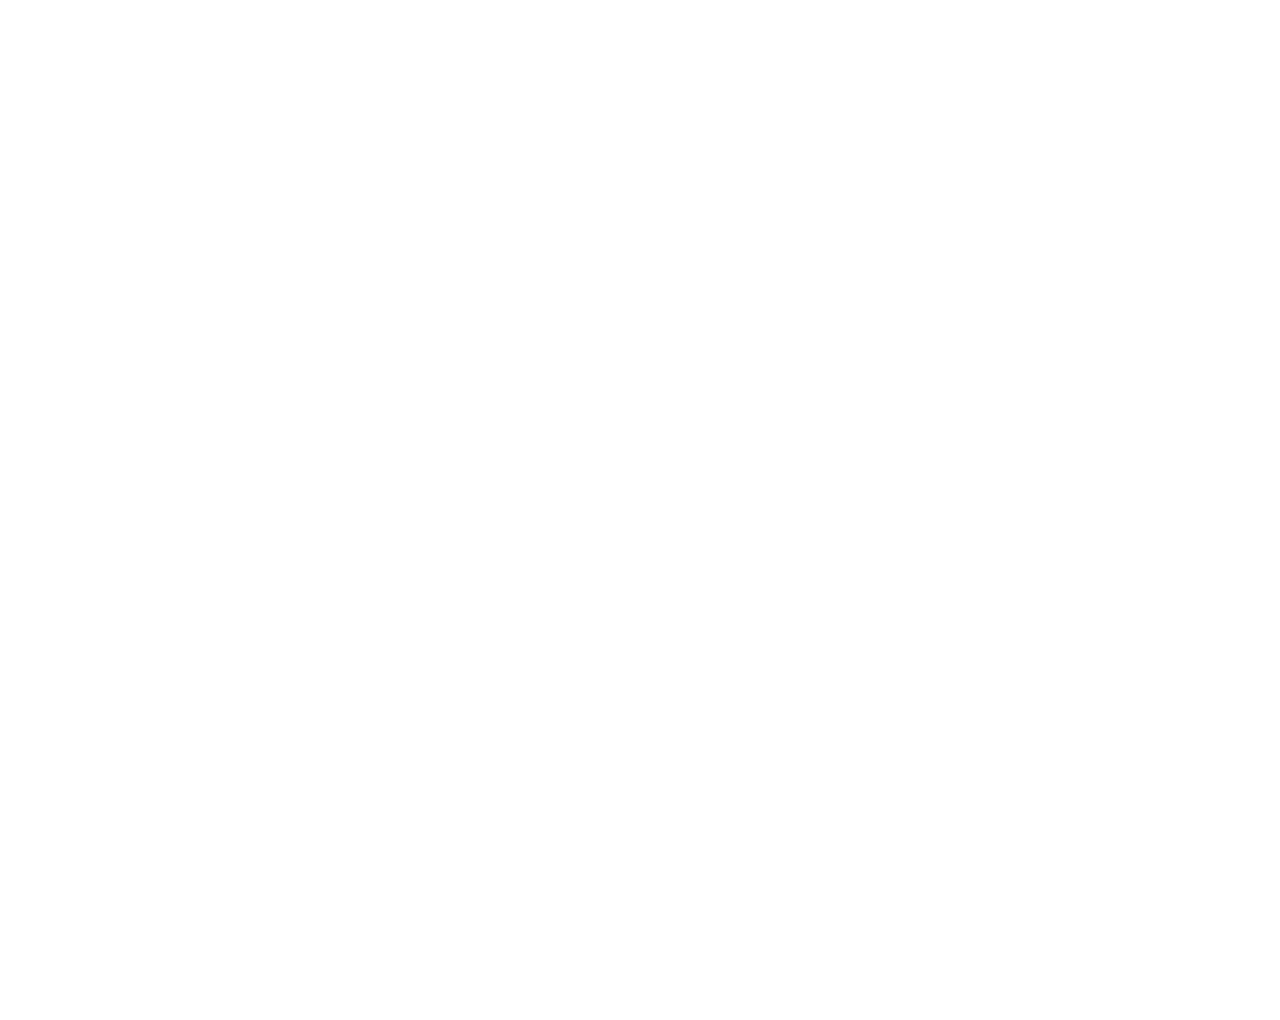
==== seance1/index.html @ 33cae96f "First commit - init seance 1" ====
<!DOCTYPE html>
<html lang="fr">
<head>
  <script src="main.js"></script>
  <title>Seance 1</title>
</head>
<body onload="init();">
  <canvas id="le_canvas" width="1000" height="1000"></canvas>
</body>
</html>
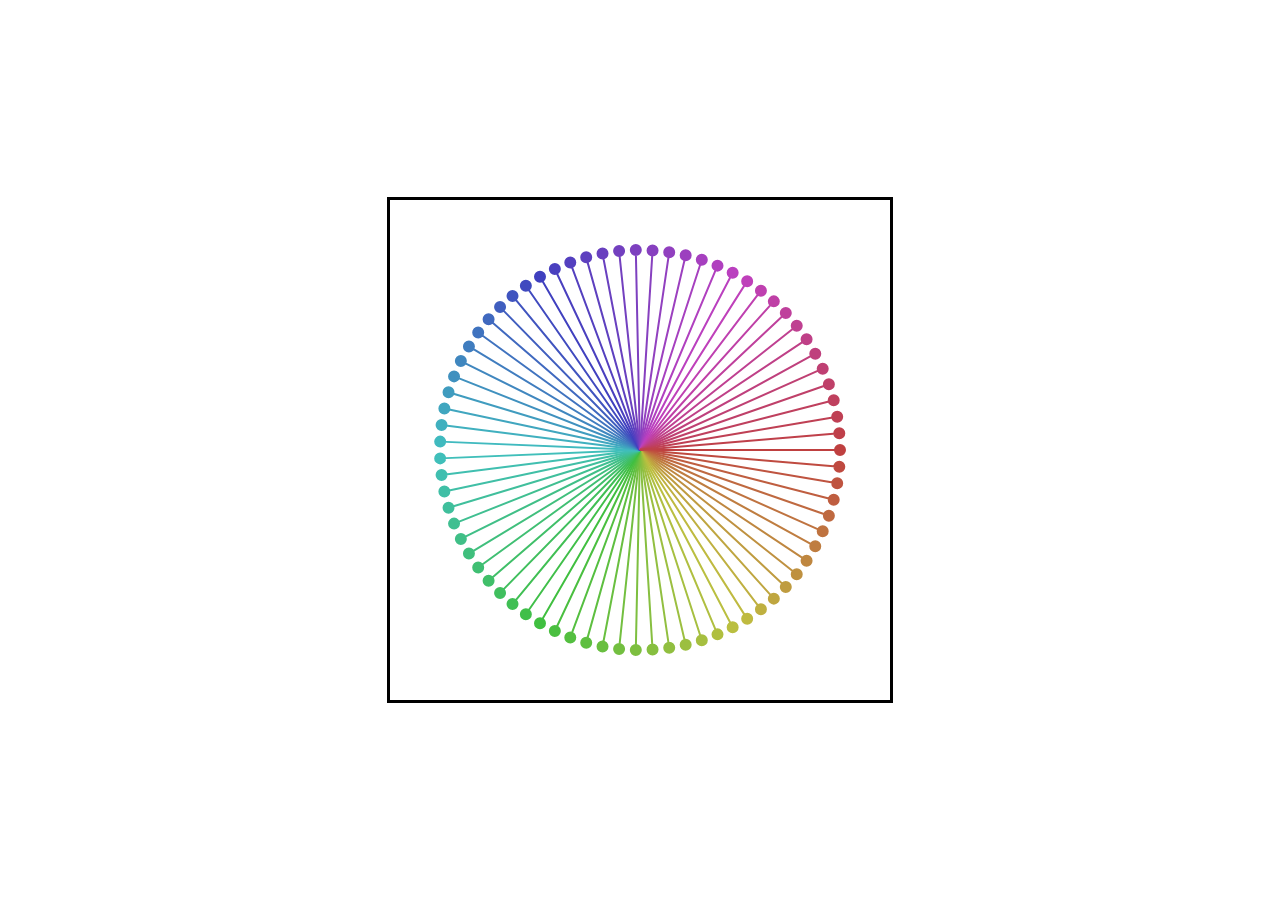
==== commit b654b5cd: "Generalize style sheet & add components" ====
--- a/seance1/index.html
+++ b/seance1/index.html
@@ -1,10 +1,11 @@
 <!DOCTYPE html>
 <html lang="fr">
 <head>
-  <script src="main.js"></script>
+  <script src="js/script.js"></script>
+  <link rel="stylesheet" href="/css/main.css">
   <title>Seance 1</title>
 </head>
 <body onload="init();">
-  <canvas id="le_canvas" width="1000" height="1000"></canvas>
+  <canvas style="border:black solid" id="le_canvas" width="500" height="500"></canvas>
 </body>
-</html>+</html> --- a/css/main.css
+++ b/css/main.css
@@ -0,0 +1,18 @@
+* { box-sizing: border-box;}
+
+body, html {
+  margin: 0;
+  padding: 0;
+}
+
+body {
+  height: 100vh;
+  min-height: 500px;
+  width: 100%;
+  display: flex;
+}
+
+#le_canvas {
+  margin: auto;
+  border: solid #000;
+}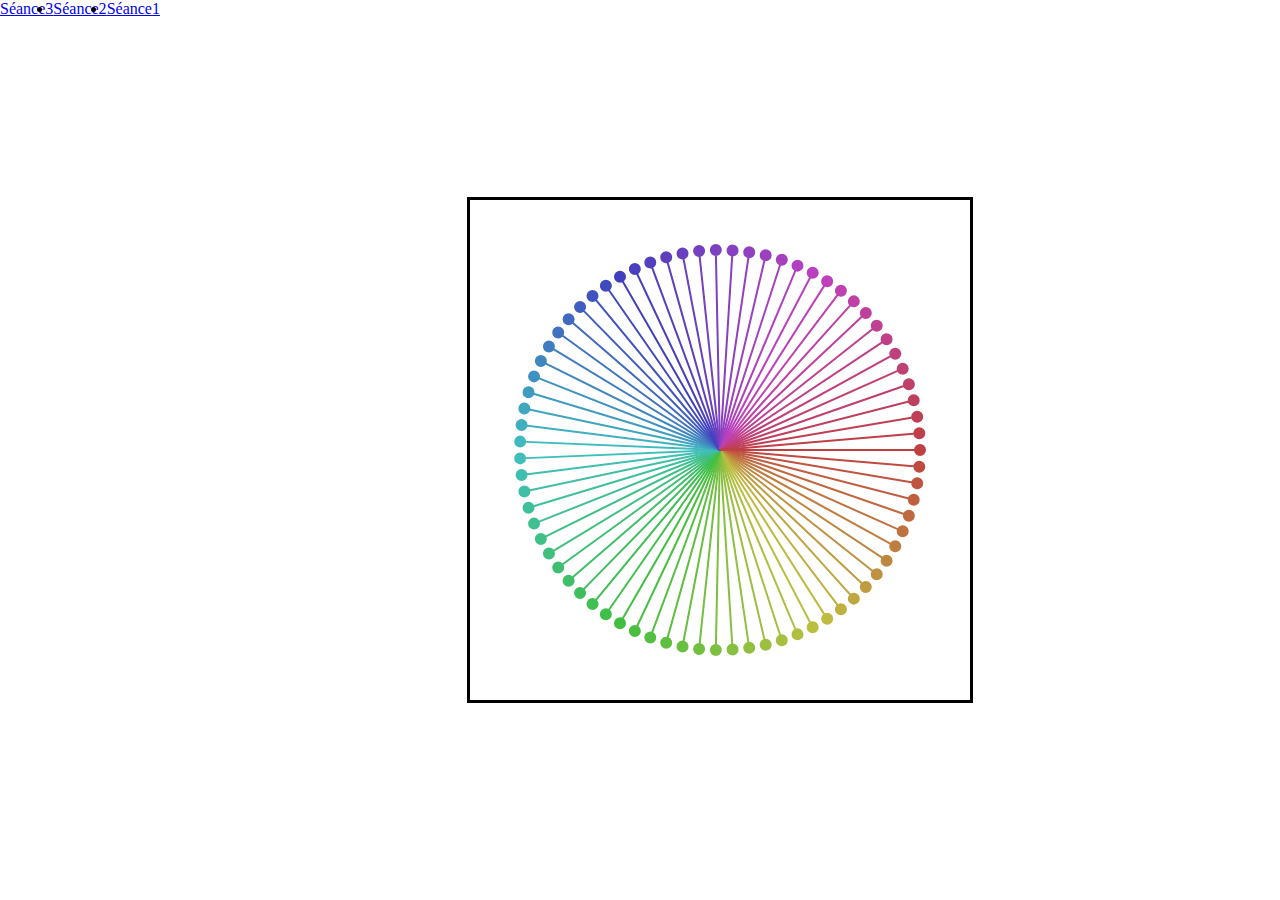
==== commit 52daefcd: "Starting javascript generation" ====
--- a/seance1/index.html
+++ b/seance1/index.html
@@ -7,5 +7,6 @@
 </head>
 <body onload="init();">
   <canvas style="border:black solid" id="le_canvas" width="500" height="500"></canvas>
+  <script src="/js/navigation.js"></script>
 </body>
 </html> 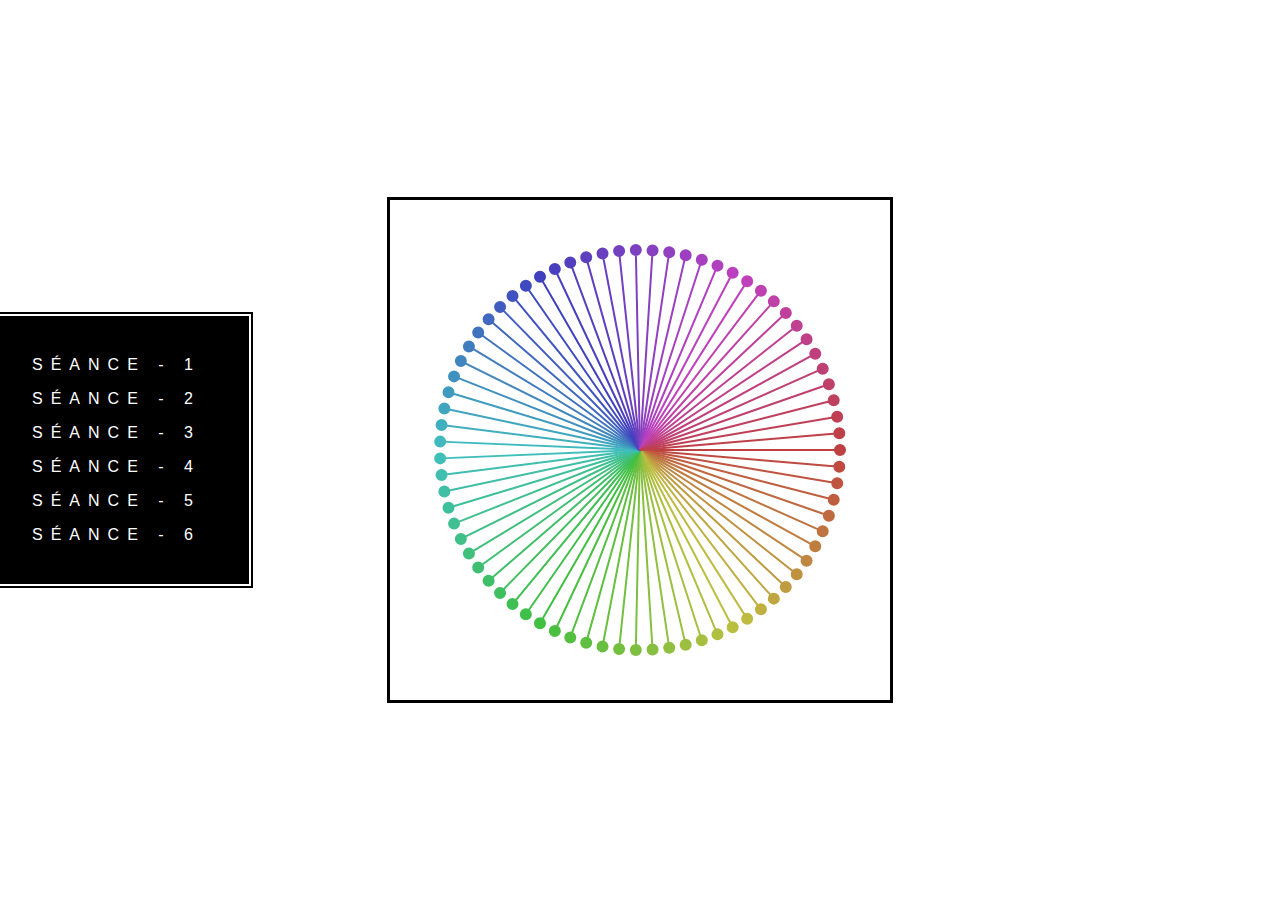
==== commit f48c1380: "Add auto navigation generation" ====
--- a/seance1/index.html
+++ b/seance1/index.html
@@ -6,7 +6,11 @@
   <title>Seance 1</title>
 </head>
 <body onload="init();">
-  <canvas style="border:black solid" id="le_canvas" width="500" height="500"></canvas>
+  <div class="wrapper">
+    <div class="canvasContainer">
+      <canvas style="border:black solid" id="le_canvas" width="500" height="500"></canvas>
+    </div>
+  </div>
   <script src="/js/navigation.js"></script>
 </body>
 </html> --- a/css/main.css
+++ b/css/main.css
@@ -3,16 +3,50 @@
 body, html {
   margin: 0;
   padding: 0;
+  font-family: Arial, Helvetica, sans-serif;
 }
 
-body {
+body .canvasContainer {
   height: 100vh;
   min-height: 500px;
   width: 100%;
   display: flex;
+  flex-wrap: wrap;
 }
 
 #le_canvas {
   margin: auto;
   border: solid #000;
-}+}
+
+header {
+  position: absolute;
+  left: 0;
+  height: 100%;
+  display: flex;
+  align-items: center;
+}
+ul, li {
+  padding: 0;
+  margin: 0;
+  list-style-type: none;
+}
+nav {
+  border: solid black 2px;
+  border-left: 0;
+}
+ul {
+  padding: 32px 32px 32px 16px;
+  background-color: black;
+  border: solid white 2px;
+  border-left: 0;
+}
+
+li a {
+  display: block;
+  color: white;
+  text-transform: uppercase;
+  text-decoration: none;
+  letter-spacing: .5em;
+  padding: 8px 16px;
+}
